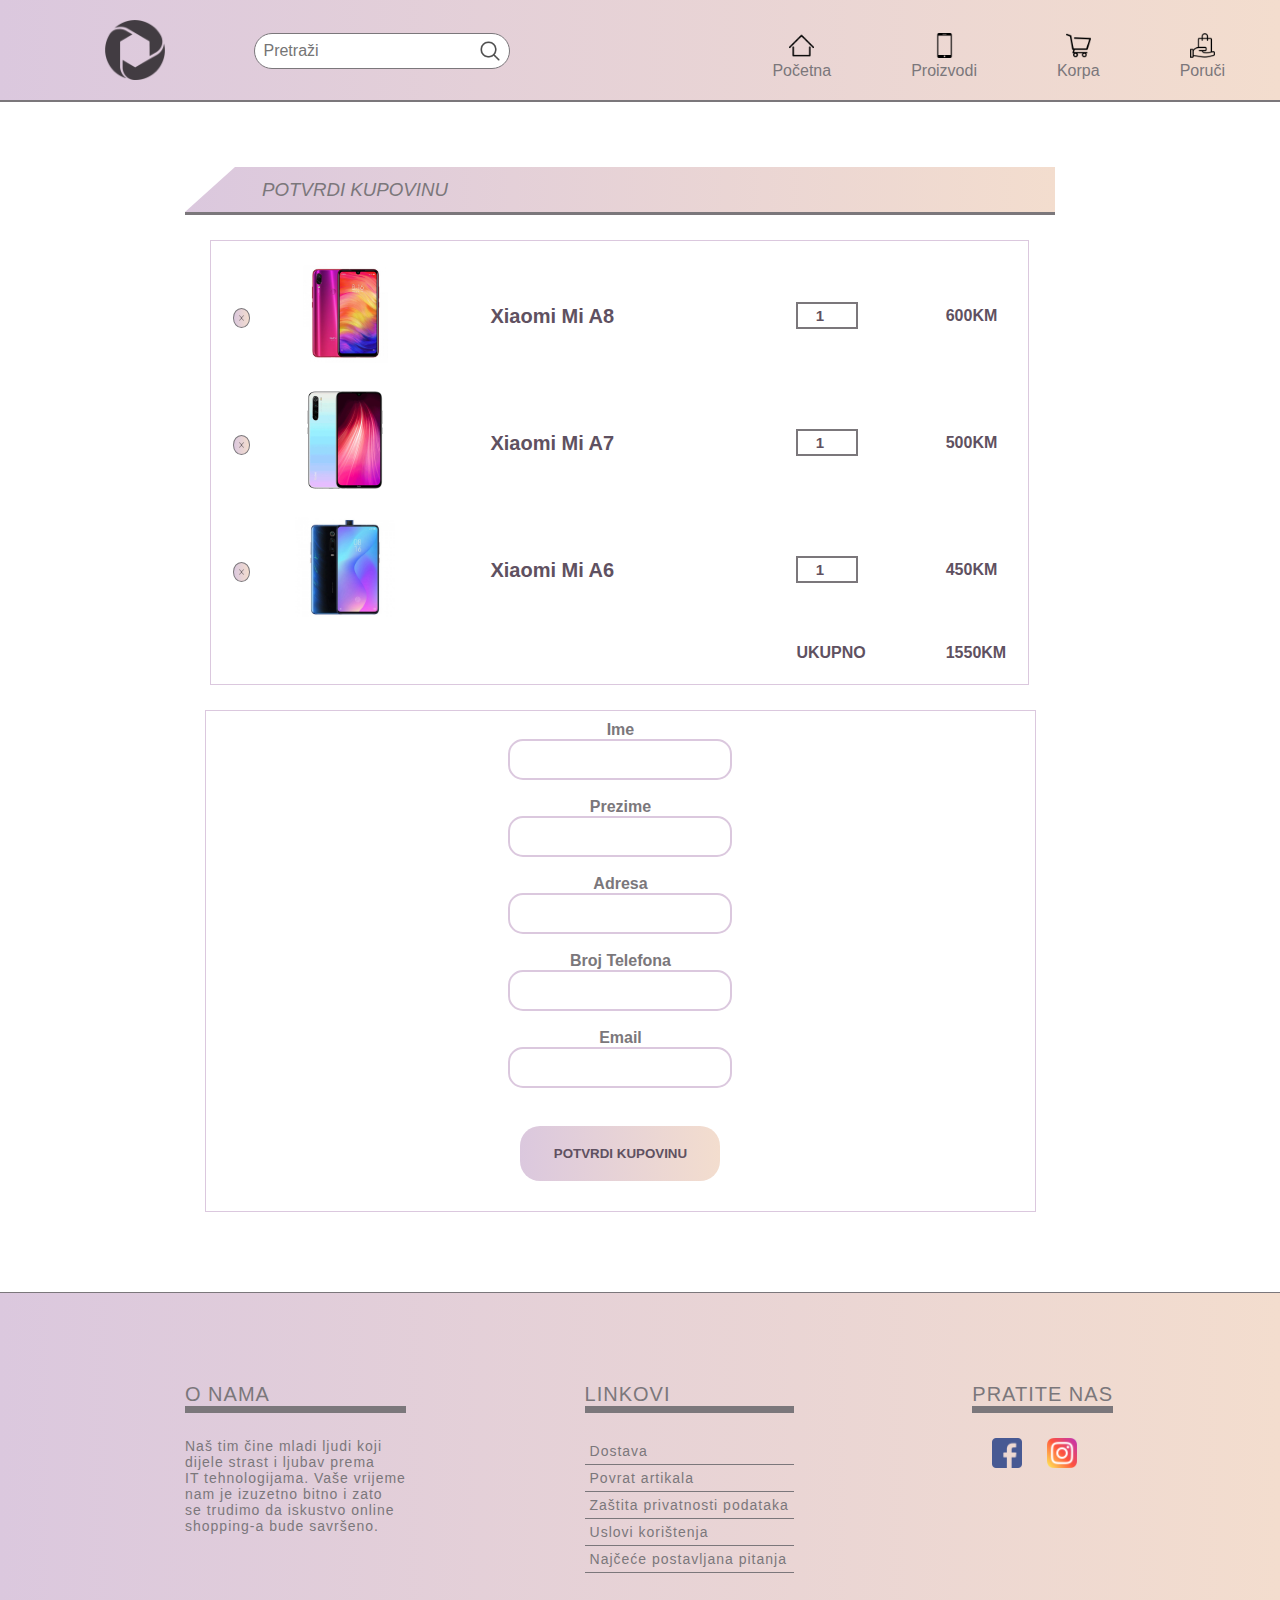
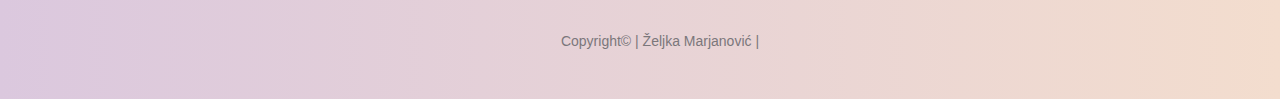
==== poruci.html @ 8cc70e80 "Add files via upload" ====
<!DOCTYPE html>
<html>
<head>
    <meta charset="UTF-8">
    <meta name="viewport" content="width=device-width, initial-scale=1.0">
    <title>Online Shop/Poruči</title>
    <link rel="stylesheet" href="style.css">
    <script type="text/javascript" src="validation.js"></script>
</head>
<body>
    <div class="nav-bar">
        <div class="search-box">
            <img src="img/logo.png" alt="Logo" class="logo">
            <input class="box" type="search" placeholder="Pretraži">
            <span class="input-img"><img src="img/magnifying-glass.png"></span>
        </div>
         <div class="menu-bar">
            <ul>
                <li><img src="img/home.png"><br><a href="index.html">Početna</a></li>
                <li><img src="img/smartphone-call.png"><br><a href="proizvodi.html">Proizvodi</a></li>
                <li><img src="img/shopping-cart-empty-side-view.png"><br><a href="korpa.html">Korpa</a></li>
                <li><img src="img/delivering.png"><br><a href="poruci.html">Poruči</a></li>
            </ul>
        </div>
    </div>
    <div class="container">
        <div class="subtitle">
            <h3>Potvrdi kupovinu</h3>
        </div>
        <div class="content">
            <table class="big-table">
                <tr>
                    <td><img src="img/delete-cross.png" class="icon"><img src="img/imgA8.jpg" class="phone"><span>Xiaomi Mi A8</span></td>
                    <td><input type="number" class="quantity" name="quantity" min="1" max="10" value="1"></td>
                    <td>600KM</td>
                </tr>
                <tr>
                    <td><img src="img/delete-cross.png" class="icon"><img src="img/imgA-7.jpg" class="phone"><span>Xiaomi Mi A7</span></td>
                    <td><input type="number" class="quantity" name="quantity" min="1" max="10" value="1"></td>
                    <td>500KM</td>
                </tr>
                <tr>
                    <td><img src="img/delete-cross.png" class="icon"><img src="img/imgA-6.jpg" class="phone"><span>Xiaomi Mi A6</span></td>
                    <td><input type="number" class="quantity" name="quantity" min="1" max="10" value="1"></td>
                    <td>450KM</td>
                </tr>
                <tr>
                    <td></td>
                    <td>UKUPNO</td>
                    <td>1550KM</td>
                </tr>
            </table>
        </div>
        <div class="shop">
            <form name="registration" onsubmit="return check();">

                <label for="firstname">Ime</label>
                <input type="text" name="firstname" id="firstname" pattern="^[a-zA-Z]+$" title="Možete koristiti samo slova"><br>

                <label for="lastname">Prezime</label>
                <input type="text" name="lastname" id="lastname" pattern="^[a-zA-Z]+$" title="Možete koristiti samo slova"><br>

                <label for="address">Adresa</label>
                <input type="text" name="adresa" id="address"><br>
                
                <label for="phone">Broj Telefona</label>
                <input type="tel" id="phone" name="phone" pattern="[0-9]{9}" title="Možete koristiti devet brojeva. Primjer validnog broja telefona 065333555"><br>
                
                <label for="email">Email</label>
                <input type="email" name="email" id="email" pattern="[a-z0-9._%+-]+@[a-z0-9.-]+\.[a-z]{2,}$" title="Primjer validnog emaila: marko_markovic@gmail.com"><br>

                <input type="submit" name="submit" value="Potvrdi kupovinu">
            </form>
        </div>
    </div>
    <div class="footer">
        <div class="container content">
            <div class="row">
                <div class="col-one">
                    <h1>O NAMA</h1>
                    <p>Naš tim čine mladi ljudi koji<br> dijele strast i ljubav prema <br>IT tehnologijama. Vaše vrijeme <br>nam je izuzetno bitno i zato<br> se trudimo da iskustvo online<br> shopping-a bude savršeno.</p>
                </div>
                <div class="col-two">
                    <h1>LINKOVI</h1>
                    <p>Dostava</p>
                    <p>Povrat artikala</p>
                    <p>Zaštita privatnosti podataka</p>
                    <p>Uslovi korištenja</p>
                    <p>Najčeće postavljana pitanja</p>
                </div>
                <div class="col-three">
                    <h1>PRATITE NAS</h1>
                    <img src="img/facebook.png" alt="Facebook">
                    <img src="img/instagram.png" alt="Instagram">
                </div>
            </div>
        </div>
        <div>
        <p class="copyright">Copyright&copy; | Željka Marjanović |</p>
        </div>
    </div>
</body>
</html>
---- style.css ----
* {
    margin: 0;
    padding: 0;
    font-family: sans-serif;
}
.nav-bar {
    height: 100px;
    width: 100%;
    top: 0;
    position: relative;
    margin-bottom: 20px;
    background: linear-gradient(to right, #dbc8de, #f3ddce);
    border-bottom: 2px solid #7b777b;
}
.logo {
    height: 60px;
    width: 60px;
    margin-top: 15px;
    margin-left: 100px;
    padding: 5px;
    opacity: 0.7;
}
.box {
    position: relative;
    bottom: 29px;
    margin-left: 80px;
    outline: none;
    border: 1px solid #7b777b;
    border-radius: 18px;
    font-size: 16px; 
    padding: 8px;
    width: 20%;
}
.search-box span img {
    height: 20px;
    width: 20px;
    position: relative;
    bottom: 24px;
    right: 35px;
    cursor: pointer;
    opacity: 0.7;
}
.menu-bar {
    width: 55%;
    float: right;
}
.menu-bar ul {
    display: inline-flex;
    float: right;
    position: relative;
    bottom: 65px;
    right: 15px;
}
.menu-bar ul li {
    list-style-type: none;
    background: transparent;
    cursor: pointer;
    text-align: center;
}
.menu-bar ul li img {
    width: 25px;
    height: 25px;
}
.menu-bar ul li a {
    text-decoration: none;
    text-align: center;
    color: black;
    padding: 40px;
    color: #7b777b;
}
.menu-bar ul li::after{
    content: "";
    height: 2px;
    width: 0;
    background: #7b777b;
    display: block;
    margin: auto;
    transition: .5s;
}
.menu-bar ul li:hover::after{
    width: 60%;
}
@media only screen and (max-width: 980px) {
    .nav-bar {
        width: 100%;
    }
    .logo {
        margin-left: 25px;
    }
    .menu-bar {
        width: 100%;
    }
    .menu-bar ul {
        width: 100%;
    }
    .menu-bar ul li {
        position: relative;
        top: 85px;
        left: 15px;
        width: 24%;
    }
    .menu-bar ul li:hover::after {
        width: 0;
        height: 0;
    }
    .menu-bar ul li img {
        position: relative;
        left: 6px;
    }
}
.container {
    margin-top: 65px;
    margin-left: 185px;
    width: 80%;
}
.subtitle {
    height: 45px;
    width: 85%;
    background: linear-gradient(to right, #dbc8de, #f3ddce);
    border-bottom: 3px solid #7b777b;
}
.subtitle h3 {
    display: inline-block;
    margin: 12px;
    padding-left: 65px;
    text-transform: uppercase;
    font-weight: 100;
    font-style: italic;
    color: #7b777b;
}
.subtitle::after {
    content: "";
    border-top: 45px solid white;
    border-right: 50px solid transparent;
    position: absolute;
    display: flex;
    margin-top: -46px;
}
.col img {
    width: 80%;
    padding: 15px;
    cursor: pointer;
}
.col img:hover {
    transform: scale(1.1);
}
.row-one, .row-two {
    display: grid;
    grid-template-columns: 1fr 1fr 1fr;
    position: relative;
    left: 45px;
    padding: 15px 10px;
    width: 80%;
}
.col {
    width: 100%;
}
.col h3, h5{
    margin-left: 65px;
    padding: 5px;
    color: #7b777b;
    font-weight: 700;
    
}
.col h5 {
    margin-left: 90px;
    font-size: 17px;
}
@media only screen and (max-width: 980px) {
    .container {
        width: 70%;
        margin-left: 145px;
    }
    .subtitle{
        width: 90%;
        position: absolute;
        top: 200px;
        right: 30px
    }
    .row-one, .row-two {
        display: grid;
        grid-template-columns: 1fr;
        position: relative;
        top: 100px;
        left: -20px;
    }
    .col img {
        width: 80%;
    }
    .col img:hover {
        transform: none;
    }
    .col h3 {
        margin-left: 30%;
    }
    .col h5 {
        margin-left: 35%;
    }
}
.container text-content {
    width: 100%;
    max-width: 980px;
}
.row {
    display: flex;
    justify-content: space-between;
}
.footer {
    margin-top: 80px;
    padding-bottom: 50px;
    padding-right: 120px;
    background: linear-gradient(to right, #dbc8de, #f3ddce);
    border-top: 1px solid #7b777b;
}   
.footer h1{
    font-size: 20px;
    margin: 25px 0;
    font-weight: 300;
    letter-spacing: 1px;
    border-bottom: 7px solid #7b777b;
    color: #7b777b;
}
.footer p {
    font-size: 14px;
    color: #7b777b;
}
.col-one p {
    letter-spacing: 1px;
}
.col-two p{
    padding: 5px;
    border-bottom: 1px solid  #7b777b;
    letter-spacing: 1px;
    cursor: pointer;
}
.col-three img {
    width: 30px;
    height: 30px;
    padding-left: 20px;
    cursor: pointer;
}
.copyright {
    text-align: center;
    margin-top: 30px;
    margin-left: 160px;
    padding-top: 30px;
}
@media only screen and (max-width: 980px) {
    .row {
        display: flex;
        flex-flow: column;
    }
    .container text-content {
        width: 50%;
    }
}

/*---------- Korpa ------------*/

.big-table {
    width: 80%;
    margin: 35px;
    padding: 20px;
    border: 1px solid #dbc8de;
    color: #5f5161;
}
.big-table, td {
    width: 80%;
    padding: 10px;
    margin: 25px;
    font-weight: 700;
}
.icon {
    width: 1%;
    height: 8px;
    object-fit: contain;
    padding: 5px;
    position: relative;
    bottom: 35px;
    border: 1px solid #7b777b;
    border-radius: 50%;
    background: linear-gradient(to right, #dbc8de, #f3ddce);
    cursor: pointer;
}
.phone {
    width: 120px;
    height: 100px;
    object-fit: contain;
    margin-left: 35px;
}
td span {
    position: relative;
    bottom: 40px;
    margin-left: 85px;
    font-size: 20px; 
}
.quantity {
    outline: none;
    padding: 3px;
    border: 2px solid #7b777b;
    color: #5f5161;
    font-weight: 700;
    font-size: 15px;
    text-align: center;
}
.btn button {
    font-size: 18px;
    padding: 15px 80px;
    position: sticky;
    left: 62%;
    border: none;
    background: linear-gradient(to right, #dbc8de, #f3ddce);
    border-radius: 20px;
    color: #5f5161;
    letter-spacing: 1px;
    cursor:pointer;
    outline: none;
}
.btn a {
    text-decoration: none;
}
@media only screen and (max-width: 980px) {
    .big-table {
        width: 100%;
        display: flex;
        position: relative;
        right: 120px;
        top: 120px;
        border: none;
    }
    .big-table, td {
        display: flex;
        flex-flow: column;
        text-align: left;
    }
    .icon {
        width: 5%;
        height: 13px;
    }
    .phone {
        margin-left: 50px;
        width: 170px;
        height: 200px;
    }
    .quantity {
        width: 20%;
        margin-left: 105px;
        align-items: center;
    }
    td {
        padding-left: 25px;
        text-align: center;
    }
    td span {
        position: relative;
        bottom: 0;
        margin-left: 25px;
    }
    .btn button{
        position: relative;
        top: 70px;
        left: 55px;
        padding: 10px 20px;
        border-radius: 15px;
        letter-spacing: 0;
    }
}

/*------------ Poruči ----------*/

.shop {
    width: 79%;
    margin: 20px;
    padding: 10px;
    border: 1px solid #dbc8de;
}
label {
    border: 0;
    display: block;
    margin: 0 auto;
    text-align: center;
    width: 200px;
    color: #7b777b;
    font-weight: 600;
}
.shop input[type="text"], .shop input[type="tel"], .shop input[type="email"] {
    border: 0;
    display: block;
    margin: 0 auto;
    text-align: center;
    border: 2px solid #dbc8de;
    padding: 10px 10px;
    width: 200px;
    outline: none;
    color: #5f5161;
    font-size: 15px;
    border-radius: 15px; 
    transition: .25s;
}
.shop input[type="text"]:focus, .shop input[type="tel"]:focus, .shop input[type="email"]:focus {
    width: 280px;
    border-color: #f3ddce;
}
.shop input[type="submit"] {
    border: 0;
    background: none;
    display: block;
    margin: 20px auto;
    padding: 20px;
    width: 200px;
    background: linear-gradient(to right, #dbc8de, #f3ddce);
    color: #5f5161;
    text-transform: uppercase;
    font-weight: 700;
    outline: none;
    border-radius: 20px;
    cursor:pointer; 
}
@media only screen and (max-width: 980px) {
    .shop {
        position: relative;
        top: 70px;
        right: 60px;
    }
    .shop input[type="text"]:focus, .shop input[type="tel"]:focus, .shop input[type="email"]:focus {
        width: 240px;
    }
}

/*--------------- Proizvodi ---------------*/

.zcontainer {
    width: 70%;
    height: 500px;
    margin-left: 10%;
    margin-right: 10%;
    border-bottom: 2px solid  #7b777b;
   
}
.ztext {
    width: 40%;
    margin-top: 2%;
    margin-right: 5%;
    margin-left: 5%;
    bottom: 50px;
    float: right;
    color: #5f5161;
}
.ztext h1 {
    font-size: 35px;
    font-weight: 500;
    padding-bottom: 15px;
    letter-spacing: 1px;
}
.ztext h3 {
    font-size: 25px;
    padding-bottom: 15px;
}
.ztext button {
    margin-bottom: 35px;
    font-size: 15px;
    font-weight: 600;
    padding: 15px;
    border: none;
    background: linear-gradient(to right, #dbc8de, #f3ddce);
    border-radius: 10px;
    color: #5f5161;
    cursor: pointer;
    outline: none;
}
.ztext h4 {
    margin-bottom: 25px;
    font-size: 18px;
    font-weight: 500;
    letter-spacing: .5px;
    border-bottom: 2px solid #dbc8de;
    width: 50%;
}
.ztext p {
    padding-left: 30px
}
.ztext p span{
    font-size: 18px;
    font-weight: 600;
}
.zpicture {
    width: 50%;
    height: 350px;
}
.zimage {
    width: 100%;
    height: 100%;
    object-fit: contain;
}
.zsmall {
    width: 80px;
    height: 90px;
    object-fit: contain;
    margin-left: 5%;
    display: inline-block;
    position: relative;
    left: 20%;
}
@media only screen and (max-width: 980px) {
    .zcontainer {
        position: relative;
        top: 85px;
        width: 90%;
        height: 400px;
        margin-left: 5%;
        margin-right: 5%;
        border-bottom: none;
    }
    .ztext h1 {
        font-size: 18px;
        font-weight: 300;
        letter-spacing: 1px;
    }
    .ztext h3 {
        font-size: 15px;
        padding-bottom: 15px;
    }
    .ztext button {
        margin-bottom: 25px;
        font-size: 10px;
    }
    .ztext h4 {
        margin-bottom: 15px;
        font-size: 12px;
        font-weight: 500;
        letter-spacing: .5px;
    }
    .ztext {
        font-size: 10px;
        padding-left: 0;
    }
    .ztext p span{
        font-size: 12px;
        font-weight: 700;
    }
    .zimage{
        height: 70%;
    }
    .zsmall {
        width: 40px;
        height: 80px;
    }
}
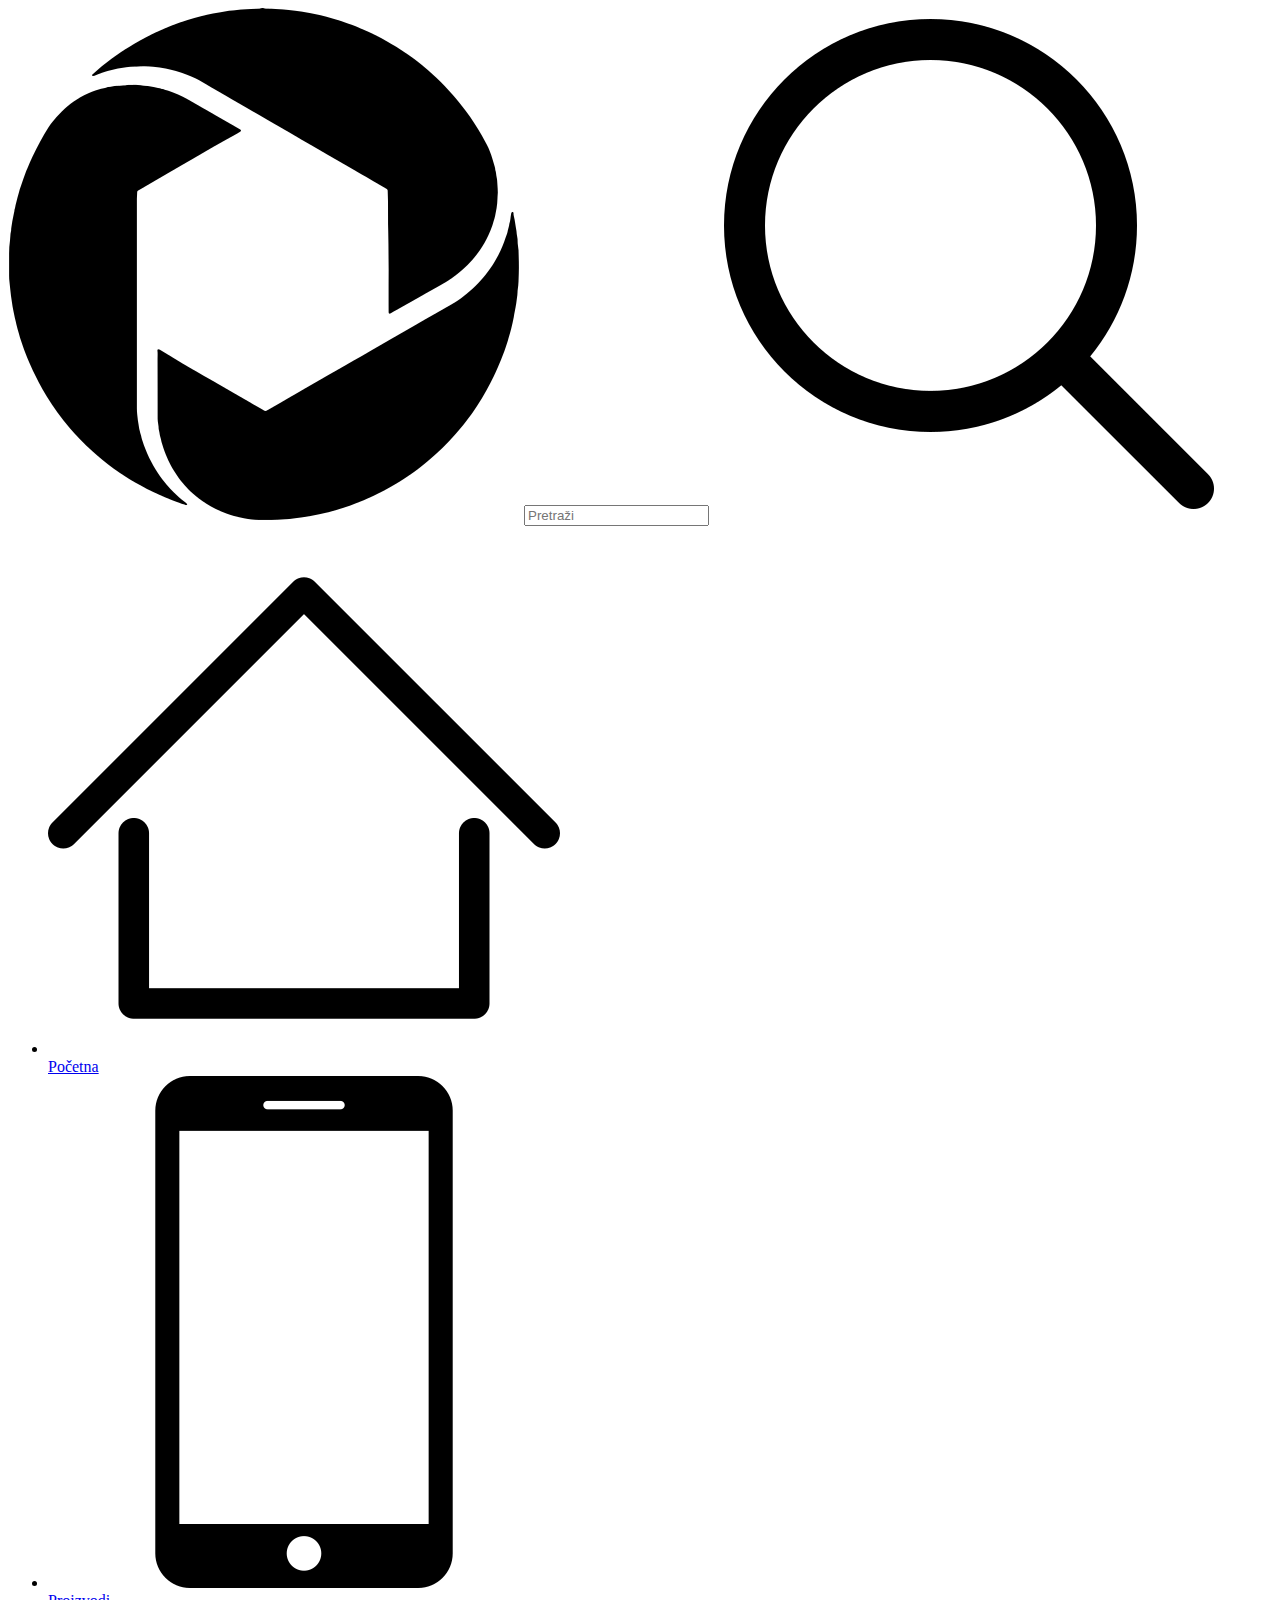
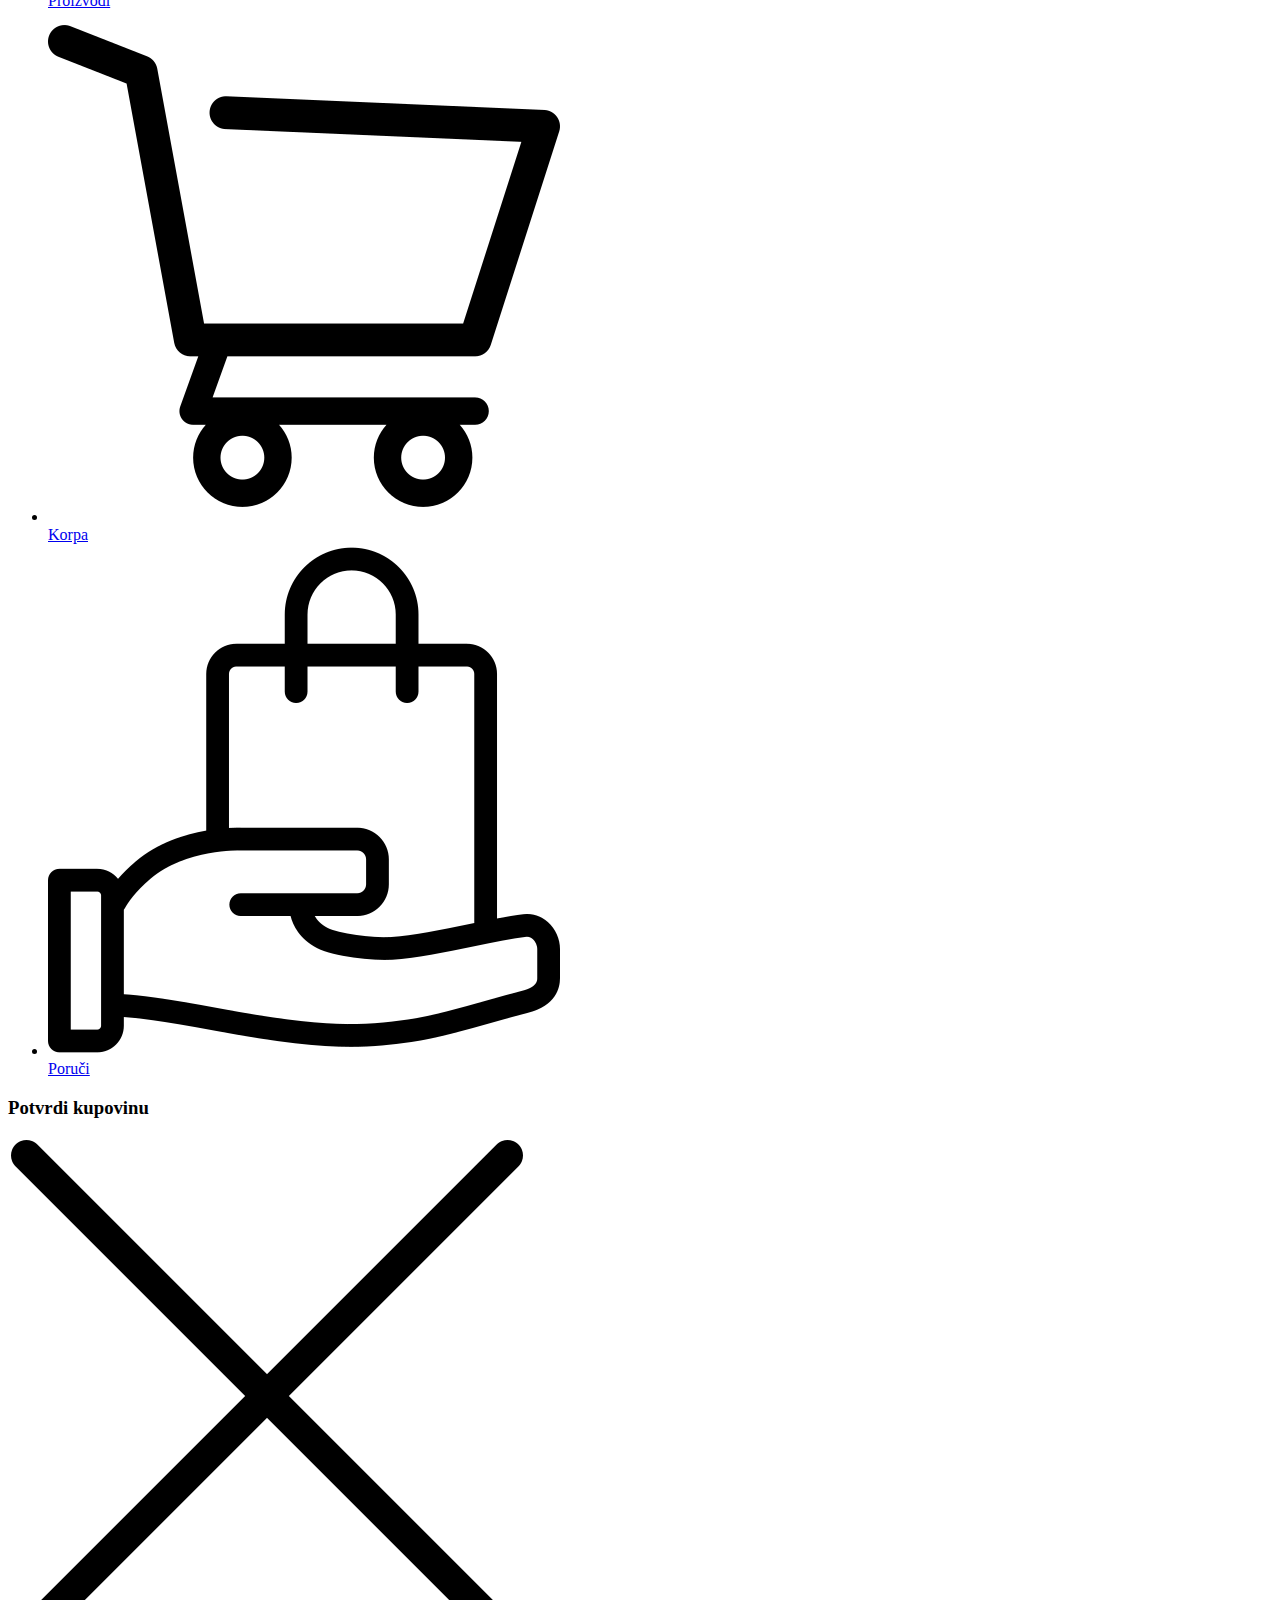
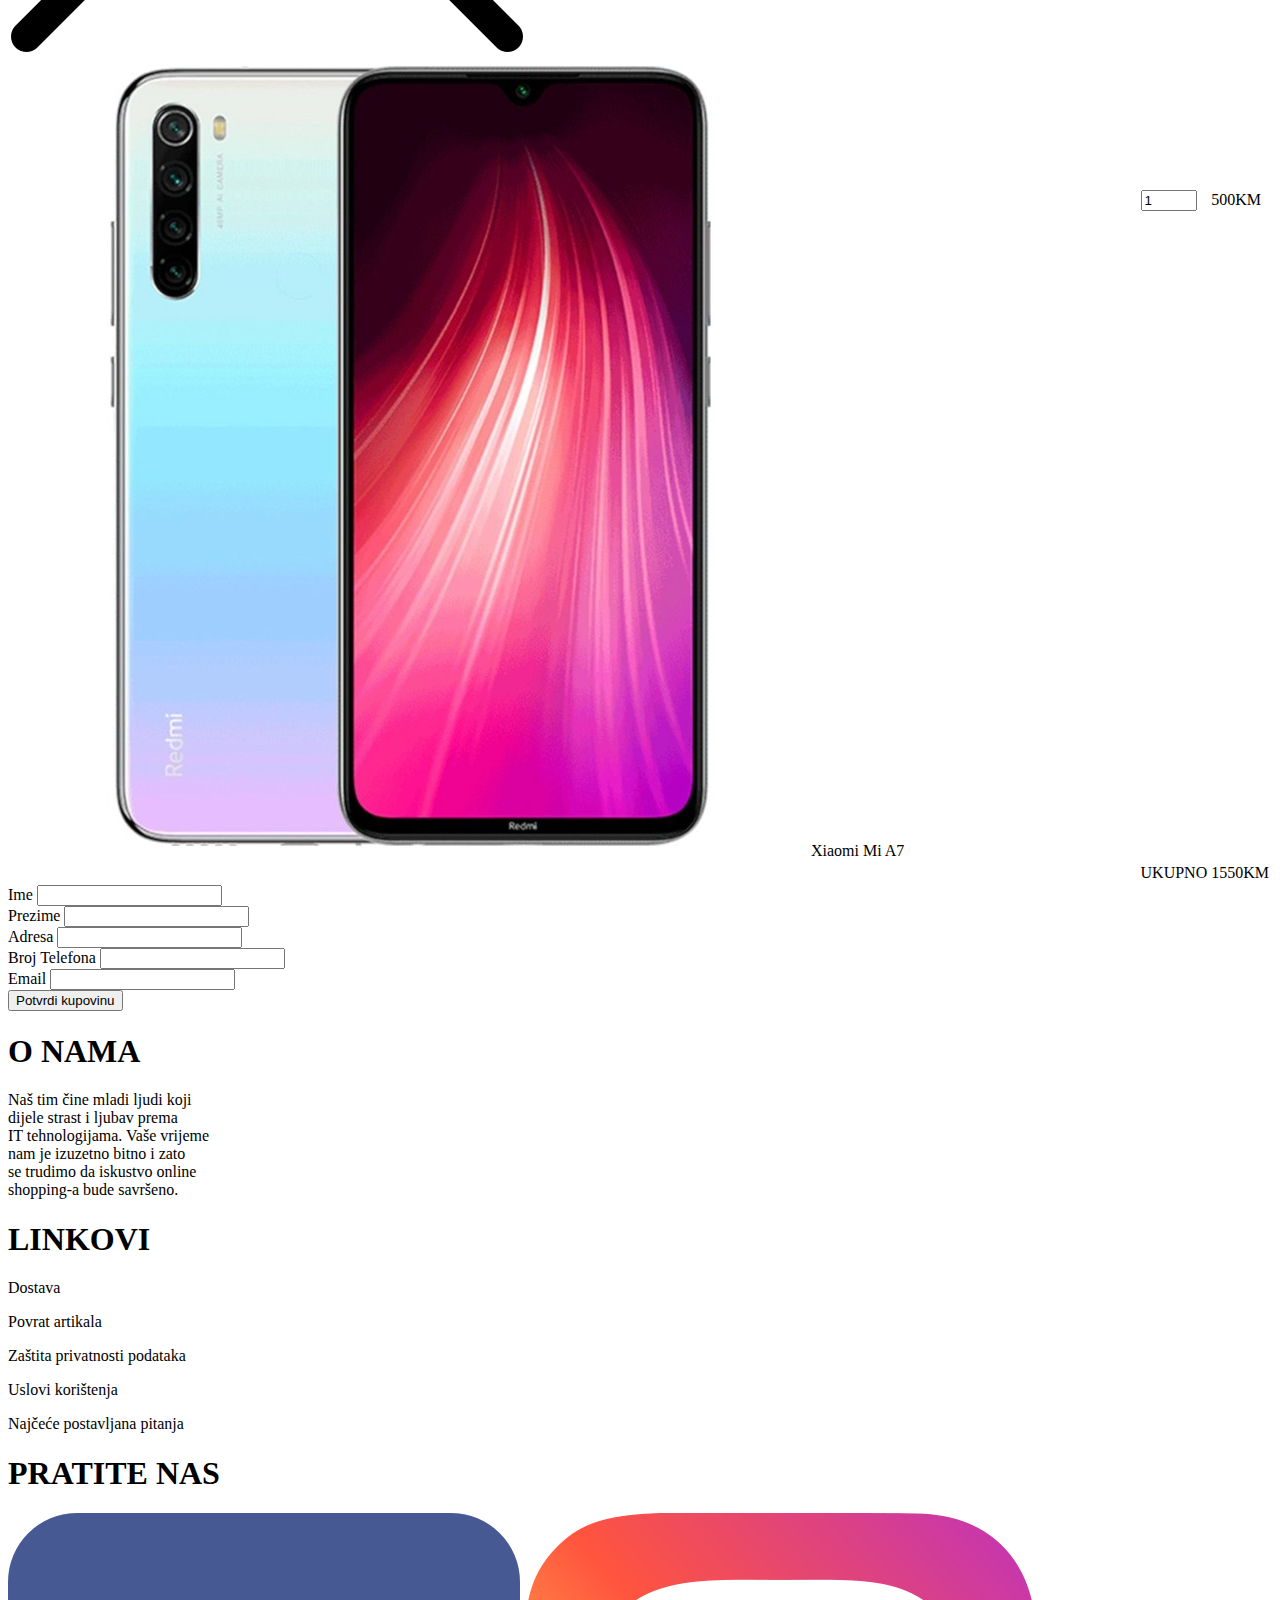
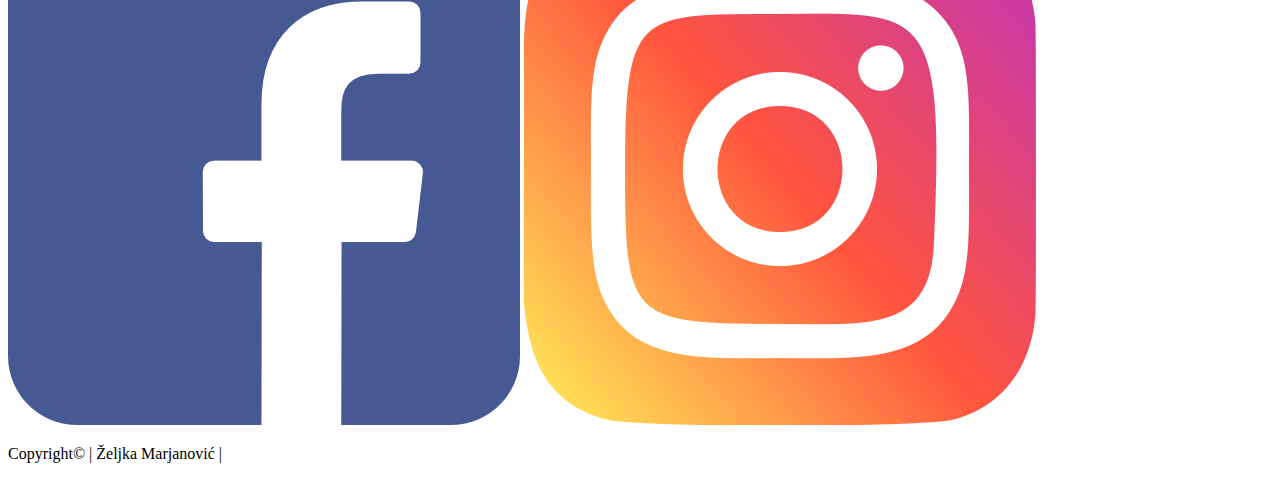
==== commit 0e09bc1f: "Update poruci.html" ====
--- a/poruci.html
+++ b/poruci.html
@@ -30,19 +30,9 @@
         <div class="content">
             <table class="big-table">
                 <tr>
-                    <td><img src="img/delete-cross.png" class="icon"><img src="img/imgA8.jpg" class="phone"><span>Xiaomi Mi A8</span></td>
-                    <td><input type="number" class="quantity" name="quantity" min="1" max="10" value="1"></td>
-                    <td>600KM</td>
-                </tr>
-                <tr>
                     <td><img src="img/delete-cross.png" class="icon"><img src="img/imgA-7.jpg" class="phone"><span>Xiaomi Mi A7</span></td>
                     <td><input type="number" class="quantity" name="quantity" min="1" max="10" value="1"></td>
                     <td>500KM</td>
-                </tr>
-                <tr>
-                    <td><img src="img/delete-cross.png" class="icon"><img src="img/imgA-6.jpg" class="phone"><span>Xiaomi Mi A6</span></td>
-                    <td><input type="number" class="quantity" name="quantity" min="1" max="10" value="1"></td>
-                    <td>450KM</td>
                 </tr>
                 <tr>
                     <td></td>
@@ -67,7 +57,7 @@
                 <input type="tel" id="phone" name="phone" pattern="[0-9]{9}" title="Možete koristiti devet brojeva. Primjer validnog broja telefona 065333555"><br>
                 
                 <label for="email">Email</label>
-                <input type="email" name="email" id="email" pattern="[a-z0-9._%+-]+@[a-z0-9.-]+\.[a-z]{2,}$" title="Primjer validnog emaila: marko_markovic@gmail.com"><br>
+                <input type="email" name="email" id="email" pattern="[a-z0-9._%+-]+@[a-z0-9.-]+\.[a-z]{2,}$" title="Primjer validnog emaila marko_markovic@gmail.com"><br>
 
                 <input type="submit" name="submit" value="Potvrdi kupovinu">
             </form>
@@ -100,4 +90,4 @@
         </div>
     </div>
 </body>
-</html>+</html>
